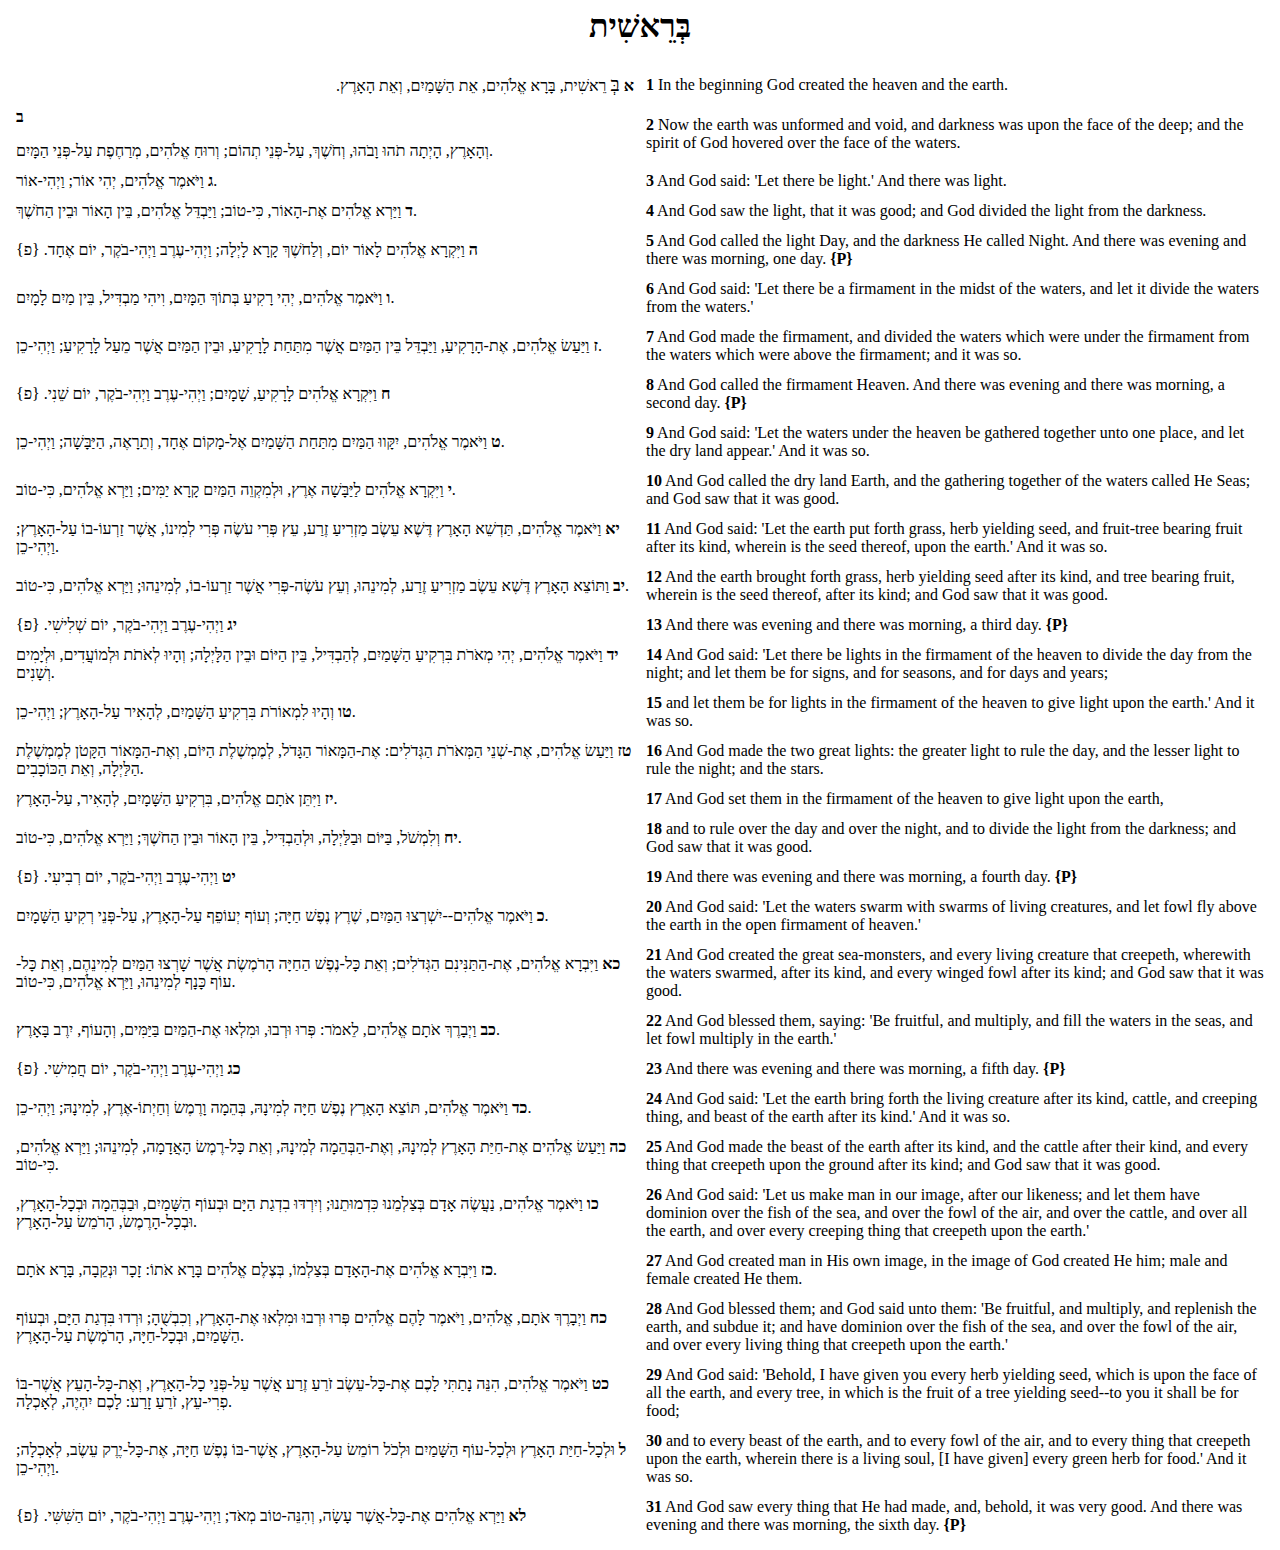
==== Bereshit.html @ 58ac0dde "started web site on genises" ====
<!DOCTYPE HTML PUBLIC "-//W3C//DTD HTML 4.01 Transitional//EN">
<HTML>
<link type="text/css" rel="stylesheet" href="stylesheet.css"/>
<HEAD>
	<meta http-equiv="Content-Type" content="text/html; charset=utf-8">
	<TITLE>
		בְּרֵאשִׁית
	</TITLE>
</HEAD>
<BODY>
	<H1 ALIGN="CENTER">בְּרֵאשִׁית</H1>

	<TABLE CELLPADDING="4" CELLSPACING="4" WIDTH="100%">
	<TR>
		<TD class=h WIDTH="50%" dir="rtl">
			<A NAME="1"> </A>
			<B>א</B>  <BIG>בְּ</BIG> רֵאשִׁית, בָּרָא אֱלֹהִים, אֵת הַשָּׁמַיִם, וְאֵת הָאָרֶץ.
		</TD>
		<TD class=m>
			<B>1</B> In the beginning God created the heaven and the earth.
		</TD>
	</TR>
	<TR>
		<TD class="h">
			<A NAME="2"> </A>
			<B>ב</B><p>  וְהָאָרֶץ, הָיְתָה תֹהוּ וָבֹהוּ, וְחֹשֶׁךְ, עַל-פְּנֵי תְהוֹם; וְרוּחַ אֱלֹהִים, מְרַחֶפֶת עַל-פְּנֵי הַמָּיִם. </p>
			</TD><TD>
			<B>2</B> Now the earth was unformed and void, and darkness was upon the face of the deep; and the spirit of God hovered over the face of the waters.
		</TD>
	</TR>
	<TR>
		<TD class="h">
			<A NAME="3"> </A>
			<B>ג</B>  וַיֹּאמֶר אֱלֹהִים, יְהִי אוֹר; וַיְהִי-אוֹר.
			</TD><TD>
			<B>3</B> And God said: 'Let there be light.' And there was light.
		</TD>
	</TR>
	<TR>
		<TD class="h">
			<A NAME="4"> </A>
			<B>ד</B>  וַיַּרְא אֱלֹהִים אֶת-הָאוֹר, כִּי-טוֹב; וַיַּבְדֵּל אֱלֹהִים, בֵּין הָאוֹר וּבֵין הַחֹשֶׁךְ.
			</TD><TD>
			<B>4</B> And God saw the light, that it was good; and God divided the light from the darkness.
		</TD>
	</TR>
	<TR>
		<TD class="h">
			<A NAME="5"> </A>
			<B>ה</B>  וַיִּקְרָא אֱלֹהִים לָאוֹר יוֹם, וְלַחֹשֶׁךְ קָרָא לָיְלָה; וַיְהִי-עֶרֶב וַיְהִי-בֹקֶר, יוֹם אֶחָד.  {פ}
			</TD><TD>
			<B>5</B> And God called the light Day, and the darkness He called Night. And there was evening and there was morning, one day. <B>{P}</B>
		</TD>
	</TR>
	<TR>
		<TD class="h">
	<A NAME="6"> </A>
	<B>ו</B>  וַיֹּאמֶר אֱלֹהִים, יְהִי רָקִיעַ בְּתוֹךְ הַמָּיִם, וִיהִי מַבְדִּיל, בֵּין מַיִם לָמָיִם.
	</TD><TD>
	<B>6</B> And God said: 'Let there be a firmament in the midst of the waters, and let it divide the waters from the waters.'
	</TD></TR><TR><TD class=h>
	<A NAME="7"> </A>
	<B>ז</B>  וַיַּעַשׂ אֱלֹהִים, אֶת-הָרָקִיעַ, וַיַּבְדֵּל בֵּין הַמַּיִם אֲשֶׁר מִתַּחַת לָרָקִיעַ, וּבֵין הַמַּיִם אֲשֶׁר מֵעַל לָרָקִיעַ; וַיְהִי-כֵן.
	</TD><TD>
	<B>7</B> And God made the firmament, and divided the waters which were under the firmament from the waters which were above the firmament; and it was so.
	</TD></TR><TR><TD class=h>
	<A NAME="8"> </A>
	<B>ח</B>  וַיִּקְרָא אֱלֹהִים לָרָקִיעַ, שָׁמָיִם; וַיְהִי-עֶרֶב וַיְהִי-בֹקֶר, יוֹם שֵׁנִי.  {פ}
	</TD><TD>
	<B>8</B> And God called the firmament Heaven. And there was evening and there was morning, a second day. <B>{P}</B>
	</TD></TR><TR><TD class=h>
	<A NAME="9"> </A>
	<B>ט</B>  וַיֹּאמֶר אֱלֹהִים, יִקָּווּ הַמַּיִם מִתַּחַת הַשָּׁמַיִם אֶל-מָקוֹם אֶחָד, וְתֵרָאֶה, הַיַּבָּשָׁה; וַיְהִי-כֵן.
	</TD><TD>
	<B>9</B> And God said: 'Let the waters under the heaven be gathered together unto one place, and let the dry land appear.' And it was so.
	</TD></TR><TR><TD class=h>
	<A NAME="10"> </A>
	<B>י</B>  וַיִּקְרָא אֱלֹהִים לַיַּבָּשָׁה אֶרֶץ, וּלְמִקְוֵה הַמַּיִם קָרָא יַמִּים; וַיַּרְא אֱלֹהִים, כִּי-טוֹב.
	</TD><TD>
	<B>10</B> And God called the dry land Earth, and the gathering together of the waters called He Seas; and God saw that it was good.
	</TD></TR><TR><TD class=h>
	<A NAME="11"> </A>
	<B>יא</B>  וַיֹּאמֶר אֱלֹהִים, תַּדְשֵׁא הָאָרֶץ דֶּשֶׁא עֵשֶׂב מַזְרִיעַ זֶרַע, עֵץ פְּרִי עֹשֶׂה פְּרִי לְמִינוֹ, אֲשֶׁר זַרְעוֹ-בוֹ עַל-הָאָרֶץ; וַיְהִי-כֵן.
	</TD><TD>
	<B>11</B> And God said: 'Let the earth put forth grass, herb yielding seed, and fruit-tree bearing fruit after its kind, wherein is the seed thereof, upon the earth.' And it was so.
	</TD></TR><TR><TD class=h>
	<A NAME="12"> </A>
	<B>יב</B>  וַתּוֹצֵא הָאָרֶץ דֶּשֶׁא עֵשֶׂב מַזְרִיעַ זֶרַע, לְמִינֵהוּ, וְעֵץ עֹשֶׂה-פְּרִי אֲשֶׁר זַרְעוֹ-בוֹ, לְמִינֵהוּ; וַיַּרְא אֱלֹהִים, כִּי-טוֹב.
	</TD><TD>
	<B>12</B> And the earth brought forth grass, herb yielding seed after its kind, and tree bearing fruit, wherein is the seed thereof, after its kind; and God saw that it was good.
	</TD></TR><TR><TD class=h>
	<A NAME="13"> </A>
	<B>יג</B>  וַיְהִי-עֶרֶב וַיְהִי-בֹקֶר, יוֹם שְׁלִישִׁי.  {פ}
	</TD><TD>
	<B>13</B> And there was evening and there was morning, a third day. <B>{P}</B>
	</TD></TR><TR><TD class=h>
	<A NAME="14"> </A>
	<B>יד</B>  וַיֹּאמֶר אֱלֹהִים, יְהִי מְאֹרֹת בִּרְקִיעַ הַשָּׁמַיִם, לְהַבְדִּיל, בֵּין הַיּוֹם וּבֵין הַלָּיְלָה; וְהָיוּ לְאֹתֹת וּלְמוֹעֲדִים, וּלְיָמִים וְשָׁנִים.
	</TD><TD>
	<B>14</B> And God said: 'Let there be lights in the firmament of the heaven to divide the day from the night; and let them be for signs, and for seasons, and for days and years;
	</TD></TR><TR><TD class=h>
	<A NAME="15"> </A>
	<B>טו</B>  וְהָיוּ לִמְאוֹרֹת בִּרְקִיעַ הַשָּׁמַיִם, לְהָאִיר עַל-הָאָרֶץ; וַיְהִי-כֵן.
	</TD><TD>
	<B>15</B> and let them be for lights in the firmament of the heaven to give light upon the earth.' And it was so.
	</TD></TR><TR><TD class=h>
	<A NAME="16"> </A>
	<B>טז</B>  וַיַּעַשׂ אֱלֹהִים, אֶת-שְׁנֵי הַמְּאֹרֹת הַגְּדֹלִים:  אֶת-הַמָּאוֹר הַגָּדֹל, לְמֶמְשֶׁלֶת הַיּוֹם, וְאֶת-הַמָּאוֹר הַקָּטֹן לְמֶמְשֶׁלֶת הַלַּיְלָה, וְאֵת הַכּוֹכָבִים.
	</TD><TD>
	<B>16</B> And God made the two great lights: the greater light to rule the day, and the lesser light to rule the night; and the stars.
	</TD></TR><TR><TD class=h>
	<A NAME="17"> </A>
	<B>יז</B>  וַיִּתֵּן אֹתָם אֱלֹהִים, בִּרְקִיעַ הַשָּׁמָיִם, לְהָאִיר, עַל-הָאָרֶץ.
	</TD><TD>
	<B>17</B> And God set them in the firmament of the heaven to give light upon the earth,
	</TD></TR><TR><TD class=h>
	<A NAME="18"> </A>
	<B>יח</B>  וְלִמְשֹׁל, בַּיּוֹם וּבַלַּיְלָה, וּלְהַבְדִּיל, בֵּין הָאוֹר וּבֵין הַחֹשֶׁךְ; וַיַּרְא אֱלֹהִים, כִּי-טוֹב.
	</TD><TD>
	<B>18</B> and to rule over the day and over the night, and to divide the light from the darkness; and God saw that it was good.
	</TD></TR><TR><TD class=h>
	<A NAME="19"> </A>
	<B>יט</B>  וַיְהִי-עֶרֶב וַיְהִי-בֹקֶר, יוֹם רְבִיעִי.  {פ}
	</TD><TD>
	<B>19</B> And there was evening and there was morning, a fourth day. <B>{P}</B>
	</TD></TR><TR><TD class=h>
	<A NAME="20"> </A>
	<B>כ</B>  וַיֹּאמֶר אֱלֹהִים--יִשְׁרְצוּ הַמַּיִם, שֶׁרֶץ נֶפֶשׁ חַיָּה; וְעוֹף יְעוֹפֵף עַל-הָאָרֶץ, עַל-פְּנֵי רְקִיעַ הַשָּׁמָיִם.
	</TD><TD>
	<B>20</B> And God said: 'Let the waters swarm with swarms of living creatures, and let fowl fly above the earth in the open firmament of heaven.'
	</TD></TR><TR><TD class=h>
	<A NAME="21"> </A>
	<B>כא</B>  וַיִּבְרָא אֱלֹהִים, אֶת-הַתַּנִּינִם הַגְּדֹלִים; וְאֵת כָּל-נֶפֶשׁ הַחַיָּה הָרֹמֶשֶׂת אֲשֶׁר שָׁרְצוּ הַמַּיִם לְמִינֵהֶם, וְאֵת כָּל-עוֹף כָּנָף לְמִינֵהוּ, וַיַּרְא אֱלֹהִים, כִּי-טוֹב.
	</TD><TD>
	<B>21</B> And God created the great sea-monsters, and every living creature that creepeth, wherewith the waters swarmed, after its kind, and every winged fowl after its kind; and God saw that it was good.
	</TD></TR><TR><TD class=h>
	<A NAME="22"> </A>
	<B>כב</B>  וַיְבָרֶךְ אֹתָם אֱלֹהִים, לֵאמֹר:  פְּרוּ וּרְבוּ, וּמִלְאוּ אֶת-הַמַּיִם בַּיַּמִּים, וְהָעוֹף, יִרֶב בָּאָרֶץ.
	</TD><TD>
	<B>22</B> And God blessed them, saying: 'Be fruitful, and multiply, and fill the waters in the seas, and let fowl multiply in the earth.'
	</TD></TR><TR><TD class=h>
	<A NAME="23"> </A>
	<B>כג</B>  וַיְהִי-עֶרֶב וַיְהִי-בֹקֶר, יוֹם חֲמִישִׁי.  {פ}
	</TD><TD>
	<B>23</B> And there was evening and there was morning, a fifth day. <B>{P}</B>
	</TD></TR><TR><TD class=h>
	<A NAME="24"> </A>
	<B>כד</B>  וַיֹּאמֶר אֱלֹהִים, תּוֹצֵא הָאָרֶץ נֶפֶשׁ חַיָּה לְמִינָהּ, בְּהֵמָה וָרֶמֶשׂ וְחַיְתוֹ-אֶרֶץ, לְמִינָהּ; וַיְהִי-כֵן.
	</TD><TD>
	<B>24</B> And God said: 'Let the earth bring forth the living creature after its kind, cattle, and creeping thing, and beast of the earth after its kind.' And it was so.
	</TD></TR><TR><TD class=h>
	<A NAME="25"> </A>
	<B>כה</B>  וַיַּעַשׂ אֱלֹהִים אֶת-חַיַּת הָאָרֶץ לְמִינָהּ, וְאֶת-הַבְּהֵמָה לְמִינָהּ, וְאֵת כָּל-רֶמֶשׂ הָאֲדָמָה, לְמִינֵהוּ; וַיַּרְא אֱלֹהִים, כִּי-טוֹב.
	</TD><TD>
	<B>25</B> And God made the beast of the earth after its kind, and the cattle after their kind, and every thing that creepeth upon the ground after its kind; and God saw that it was good.
	</TD></TR><TR><TD class=h>
	<A NAME="26"> </A>
	<B>כו</B>  וַיֹּאמֶר אֱלֹהִים, נַעֲשֶׂה אָדָם בְּצַלְמֵנוּ כִּדְמוּתֵנוּ; וְיִרְדּוּ בִדְגַת הַיָּם וּבְעוֹף הַשָּׁמַיִם, וּבַבְּהֵמָה וּבְכָל-הָאָרֶץ, וּבְכָל-הָרֶמֶשׂ, הָרֹמֵשׂ עַל-הָאָרֶץ.
	</TD><TD>
	<B>26</B> And God said: 'Let us make man in our image, after our likeness; and let them have dominion over the fish of the sea, and over the fowl of the air, and over the cattle, and over all the earth, and over every creeping thing that creepeth upon the earth.'
	</TD></TR><TR><TD class=h>
	<A NAME="27"> </A>
	<B>כז</B>  וַיִּבְרָא אֱלֹהִים אֶת-הָאָדָם בְּצַלְמוֹ, בְּצֶלֶם אֱלֹהִים בָּרָא אֹתוֹ:  זָכָר וּנְקֵבָה, בָּרָא אֹתָם.
	</TD><TD>
	<B>27</B> And God created man in His own image, in the image of God created He him; male and female created He them.
	</TD></TR><TR><TD class=h>
	<A NAME="28"> </A>
	<B>כח</B>  וַיְבָרֶךְ אֹתָם, אֱלֹהִים, וַיֹּאמֶר לָהֶם אֱלֹהִים פְּרוּ וּרְבוּ וּמִלְאוּ אֶת-הָאָרֶץ, וְכִבְשֻׁהָ; וּרְדוּ בִּדְגַת הַיָּם, וּבְעוֹף הַשָּׁמַיִם, וּבְכָל-חַיָּה, הָרֹמֶשֶׂת עַל-הָאָרֶץ.
	</TD><TD>
	<B>28</B> And God blessed them; and God said unto them: 'Be fruitful, and multiply, and replenish the earth, and subdue it; and have dominion over the fish of the sea, and over the fowl of the air, and over every living thing that creepeth upon the earth.'
	</TD></TR><TR><TD class=h>
	<A NAME="29"> </A>
	<B>כט</B>  וַיֹּאמֶר אֱלֹהִים, הִנֵּה נָתַתִּי לָכֶם אֶת-כָּל-עֵשֶׂב זֹרֵעַ זֶרַע אֲשֶׁר עַל-פְּנֵי כָל-הָאָרֶץ, וְאֶת-כָּל-הָעֵץ אֲשֶׁר-בּוֹ פְרִי-עֵץ, זֹרֵעַ זָרַע:  לָכֶם יִהְיֶה, לְאָכְלָה.
	</TD><TD>
	<B>29</B> And God said: 'Behold, I have given you every herb yielding seed, which is upon the face of all the earth, and every tree, in which is the fruit of a tree yielding seed--to you it shall be for food;
	</TD></TR><TR><TD class=h>
	<A NAME="30"> </A>
	<B>ל</B>  וּלְכָל-חַיַּת הָאָרֶץ וּלְכָל-עוֹף הַשָּׁמַיִם וּלְכֹל רוֹמֵשׂ עַל-הָאָרֶץ, אֲשֶׁר-בּוֹ נֶפֶשׁ חַיָּה, אֶת-כָּל-יֶרֶק עֵשֶׂב, לְאָכְלָה; וַיְהִי-כֵן.
	</TD><TD>
	<B>30</B> and to every beast of the earth, and to every fowl of the air, and to every thing that creepeth upon the earth, wherein there is a living soul, [I have given] every green herb for food.' And it was so.
	</TD></TR><TR><TD class=h>
	<A NAME="31"> </A>
	<B>לא</B>  וַיַּרְא אֱלֹהִים אֶת-כָּל-אֲשֶׁר עָשָׂה, וְהִנֵּה-טוֹב מְאֹד; וַיְהִי-עֶרֶב וַיְהִי-בֹקֶר, יוֹם הַשִּׁשִּׁי.  {פ}
	</TD><TD>
	<B>31</B> And God saw every thing that He had made, and, behold, it was very good. And there was evening and there was morning, the sixth day. <B>{P}</B>
	</TD></TR>
	</TABLE>
	<A NAME="32"> </A>

	</BODY>
</HTML>
---- stylesheet.css ----
<!Doctype css>
/*  */

.h {
	direction: rtl;
	color: red;
}
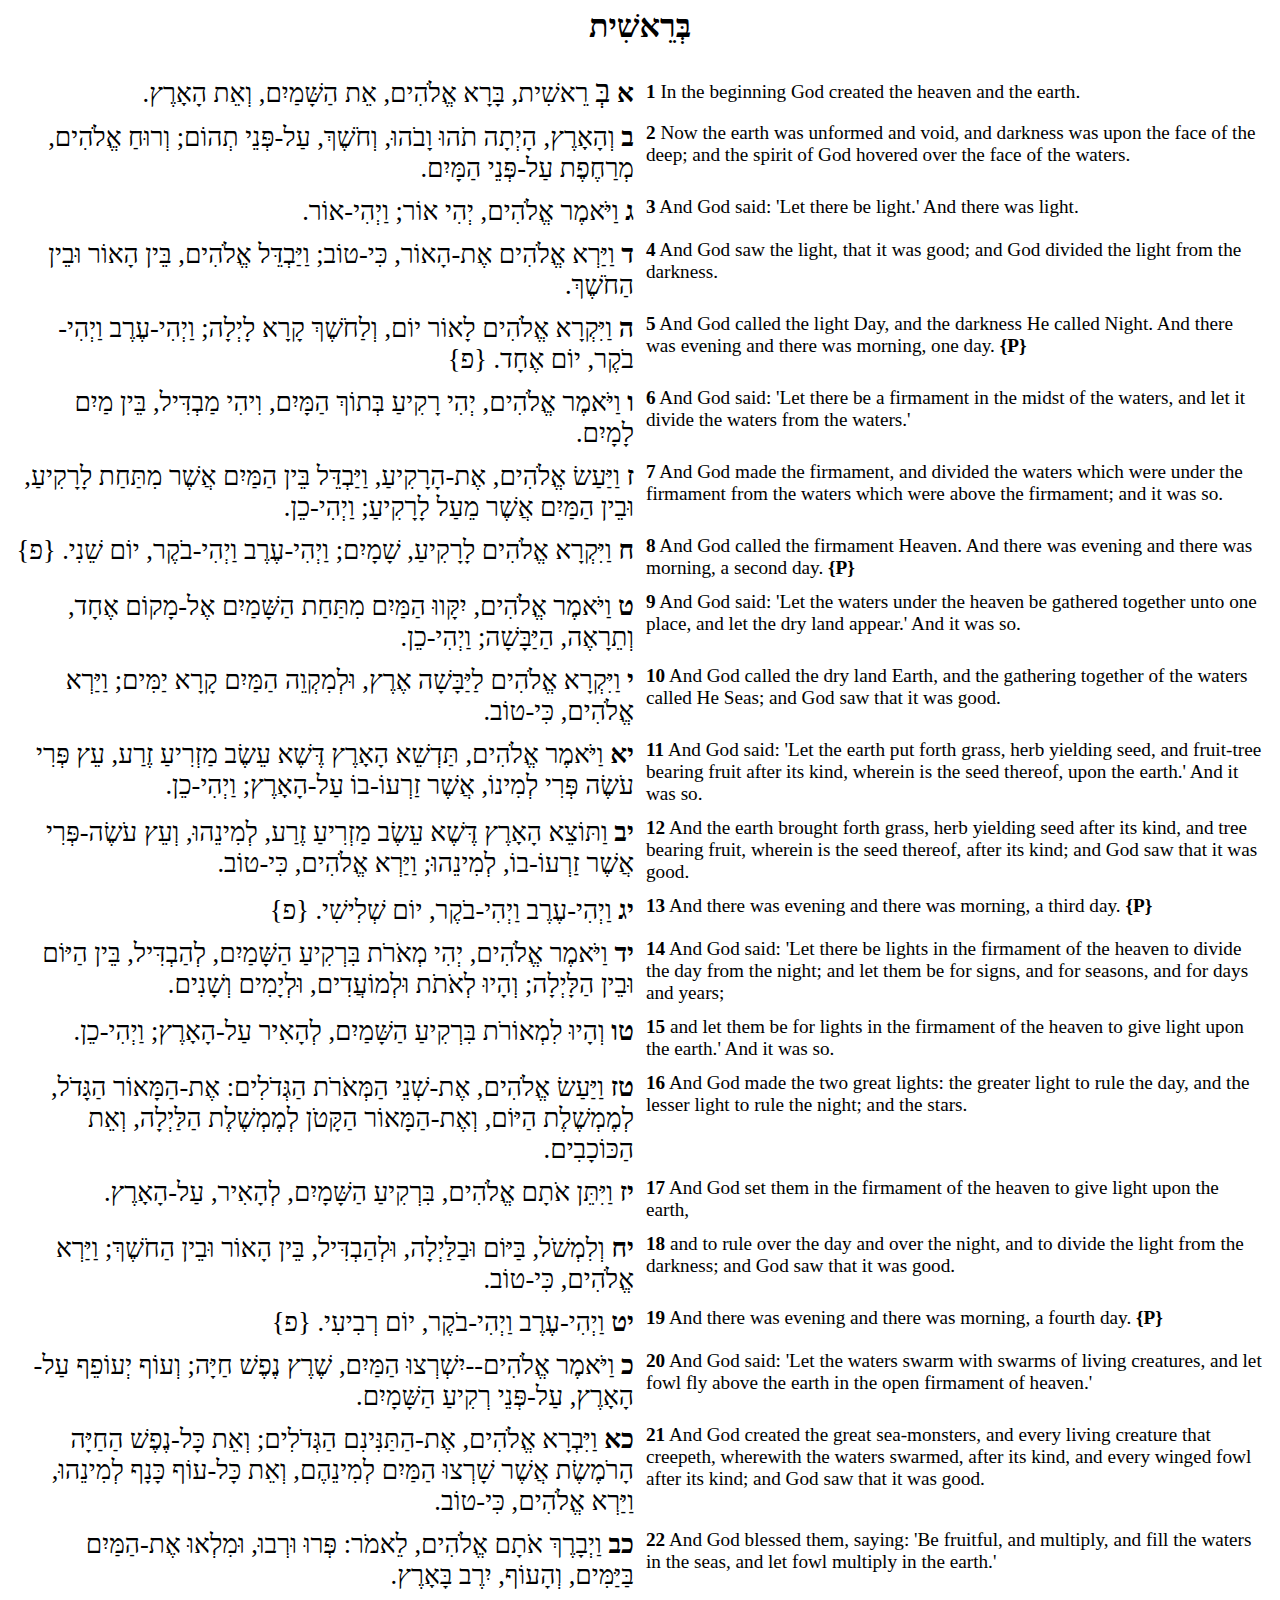
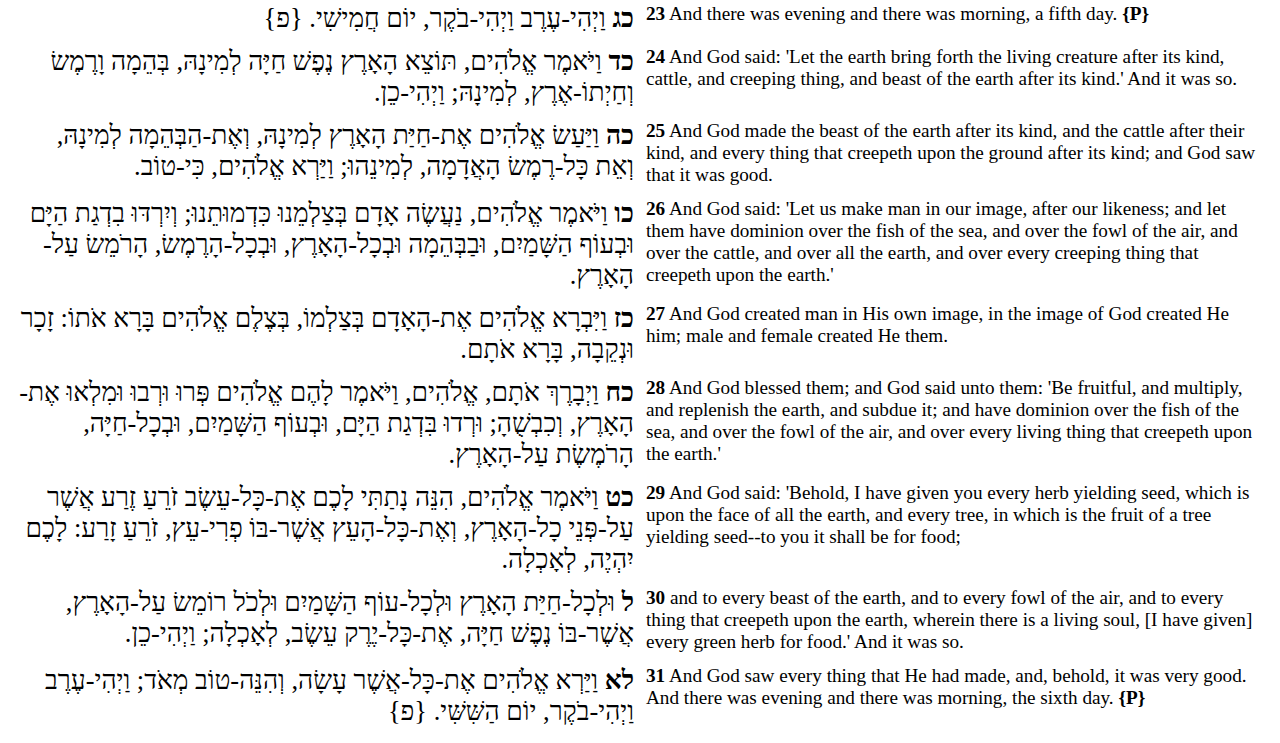
==== commit 82425698: "getting creative" ====
--- a/Bereshit.html
+++ b/Bereshit.html
@@ -24,7 +24,7 @@
 	<TR>
 		<TD class="h">
 			<A NAME="2"> </A>
-			<B>ב</B><p>  וְהָאָרֶץ, הָיְתָה תֹהוּ וָבֹהוּ, וְחֹשֶׁךְ, עַל-פְּנֵי תְהוֹם; וְרוּחַ אֱלֹהִים, מְרַחֶפֶת עַל-פְּנֵי הַמָּיִם. </p>
+			<B>ב</B>  וְהָאָרֶץ, הָיְתָה תֹהוּ וָבֹהוּ, וְחֹשֶׁךְ, עַל-פְּנֵי תְהוֹם; וְרוּחַ אֱלֹהִים, מְרַחֶפֶת עַל-פְּנֵי הַמָּיִם.
 			</TD><TD>
 			<B>2</B> Now the earth was unformed and void, and darkness was upon the face of the deep; and the spirit of God hovered over the face of the waters.
 		</TD>
--- a/stylesheet.css
+++ b/stylesheet.css
@@ -1,7 +1,5 @@
-<!Doctype css>
-/*  */
+/* http://cssizer.com/ */
 
-.h {
-	direction: rtl;
-	color: red;
-}+TD {vertical-align:top;direction:ltr;unicode-bidi:embed;text-align:left;font-size:120%;}
+TD.h {vertical-align:top;direction:rtl;unicode-bidi:embed;text-align:right;font-size:165%;font-family:David;}
+TD.m {vertical-align:middle;direction:ltr;unicode-bidi:embed;text-align:left;font-size:120%;}